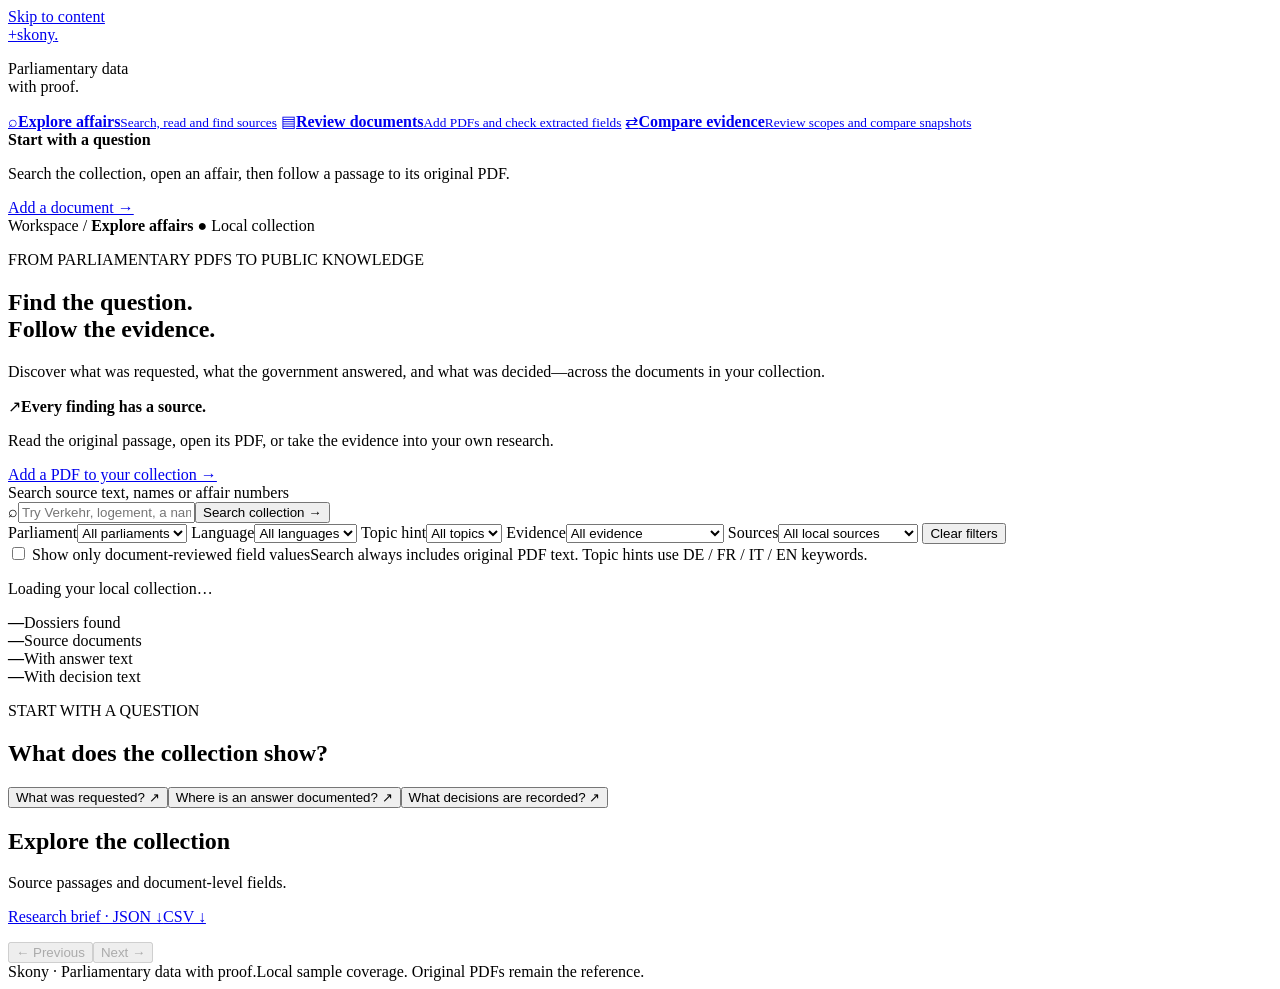
==== track_2a/web/explore.html @ 5239dd5f "Sync active implementation, requirements, public data and verified documentation" ====
<!doctype html>
<html lang="en">
<head>
  <meta charset="utf-8"><meta name="viewport" content="width=device-width, initial-scale=1">
  <title>Skony · Explore affairs</title>
  <link rel="stylesheet" href="/explore.css"><script src="/explore.js" defer></script>
  <link rel="stylesheet" href="/workspace.css">
  <script src="/profile.js" defer></script>
</head>
<body>
  <a class="skip-link" href="#main-content">Skip to content</a>
  <div class="app-shell">
    <aside class="workspace-sidebar">
      <a class="brand" href="/" aria-label="Skony home"><span class="brand-mark" aria-hidden="true">+</span>skony<span class="brand-dot">.</span></a>
      <p class="brand-caption">Parliamentary data<br>with proof.</p>
      <nav class="workspace-nav" aria-label="Workspace">
        <a href="/explore" aria-current="page"><span class="nav-icon" aria-hidden="true">⌕</span><span><strong>Explore affairs</strong><small>Search, read and find sources</small></span></a>
        <a href="/"><span class="nav-icon" aria-hidden="true">▤</span><span><strong>Review documents</strong><small>Add PDFs and check extracted fields</small></span></a>
        <a href="/scoped"><span class="nav-icon" aria-hidden="true">⇄</span><span><strong>Compare evidence</strong><small>Review scopes and compare snapshots</small></span></a>
      </nav>
      <div class="workspace-guide"><strong>Start with a question</strong><p>Search the collection, open an affair, then follow a passage to its original PDF.</p><a href="/">Add a document →</a></div>
    </aside>
  <main id="main-content" tabindex="-1">
  <header class="topbar workspace-topbar">
    <span class="breadcrumb">Workspace <span>/</span> <strong>Explore affairs</strong></span>
    <span class="local"><span aria-hidden="true">●</span> Local collection</span>
  </header>
    <section class="intro" aria-labelledby="heading">
      <div><p class="eyebrow">FROM PARLIAMENTARY PDFS TO PUBLIC KNOWLEDGE</p><h1 id="heading">Find the question.<br>Follow the evidence.</h1><p class="lede">Discover what was requested, what the government answered, and what was decided—across the documents in your collection.</p></div>
      <aside class="intro-note"><span class="note-symbol" aria-hidden="true">↗</span><strong>Every finding has a source.</strong><p>Read the original passage, open its PDF, or take the evidence into your own research.</p><a href="/">Add a PDF to your collection →</a></aside>
    </section>
    <form id="search-form" class="search-form" role="search">
      <label class="search-label" for="query">Search source text, names or affair numbers</label>
      <div class="search-row"><span aria-hidden="true">⌕</span><input id="query" name="q" maxlength="250" placeholder="Try Verkehr, logement, a name, or an affair number" autocomplete="off"><button class="primary" type="submit">Search collection <span aria-hidden="true">→</span></button></div>
      <div class="filters">
        <label>Parliament<select id="body"><option value="">All parliaments</option></select></label>
        <label>Language<select id="language"><option value="">All languages</option></select></label>
        <label>Topic hint<select id="topic"><option value="">All topics</option></select></label>
        <label>Evidence<select id="evidence"><option value="">All evidence</option><option value="request">Request text located</option><option value="answer">Answer text located</option><option value="decision">Decision text located</option><option value="no_answer">No answer text located</option><option value="needs_extraction">Not yet extracted</option></select></label>
        <label>Sources<select id="sources"><option value="all">All local sources</option><option value="real">Real documents</option><option value="practice">Practice documents</option></select></label>
        <button class="text-button" id="reset" type="button">Clear filters</button>
      </div>
      <div class="search-foot"><label class="check"><input id="reviewed-only" type="checkbox"> Show only document-reviewed field values</label><span>Search always includes original PDF text. Topic hints use DE / FR / IT / EN keywords.</span></div>
    </form>
    <p id="message" role="status" aria-live="polite">Loading your local collection…</p>
    <section class="stats" aria-label="Evidence coverage in current results">
      <div><strong id="stat-dossiers">—</strong><span>Dossiers found</span></div><div><strong id="stat-documents">—</strong><span>Source documents</span></div><div><strong id="stat-answers">—</strong><span>With answer text</span></div><div><strong id="stat-decisions">—</strong><span>With decision text</span></div>
    </section>
    <section class="questions" aria-labelledby="questions-heading"><div><p class="eyebrow">START WITH A QUESTION</p><h2 id="questions-heading">What does the collection show?</h2></div><div class="question-buttons"><button type="button" data-evidence="request">What was requested? ↗</button><button type="button" data-evidence="answer">Where is an answer documented? ↗</button><button type="button" data-evidence="decision">What decisions are recorded? ↗</button></div></section>
    <section class="collection" aria-labelledby="results-heading">
      <div class="section-heading"><div><h2 id="results-heading">Explore the collection</h2><p id="results-caption">Source passages and document-level fields.</p></div><div class="export-actions"><a id="export-json" class="button secondary" href="/api/explorer/export?format=json" download>Research brief · JSON ↓</a><a id="export-csv" class="button secondary" href="/api/explorer/export?format=csv" download>CSV ↓</a></div></div>
      <p id="coverage-note" class="coverage-note"></p>
      <div id="results" class="results"></div>
      <div id="empty" class="empty" hidden><span aria-hidden="true">⌕</span><h3>No matching dossiers</h3><p>Try fewer words, clear a filter, or add a PDF to your local collection.</p><a href="/">Add or extract a document →</a></div>
      <div class="pagination"><button id="previous" type="button" class="button secondary" disabled>← Previous</button><span id="page-caption"></span><button id="next" type="button" class="button secondary" disabled>Next →</button></div>
    </section>
    <footer><span>Skony · Parliamentary data with proof.</span><span>Local sample coverage. Original PDFs remain the reference.</span></footer>
  </main>
  </div>
  <dialog id="dossier-dialog" aria-labelledby="dossier-title">
    <div class="dialog-top"><span class="eyebrow">AFFAIR DOSSIER</span><button id="close-dossier" type="button" class="button secondary">Close ×</button></div>
    <div id="dossier-content"><p>Loading dossier…</p></div>
  </dialog>
  <dialog id="evidence-dialog" aria-labelledby="evidence-title"><div class="dialog-top"><h2 id="evidence-title">Source passage</h2><button id="close-evidence" type="button" class="button secondary">Close ×</button></div><p id="evidence-caption"></p><pre id="source-text" tabindex="0"></pre><a id="source-pdf" class="button primary" target="_blank" rel="noopener">Open original PDF ↗</a></dialog>
</body>
</html>
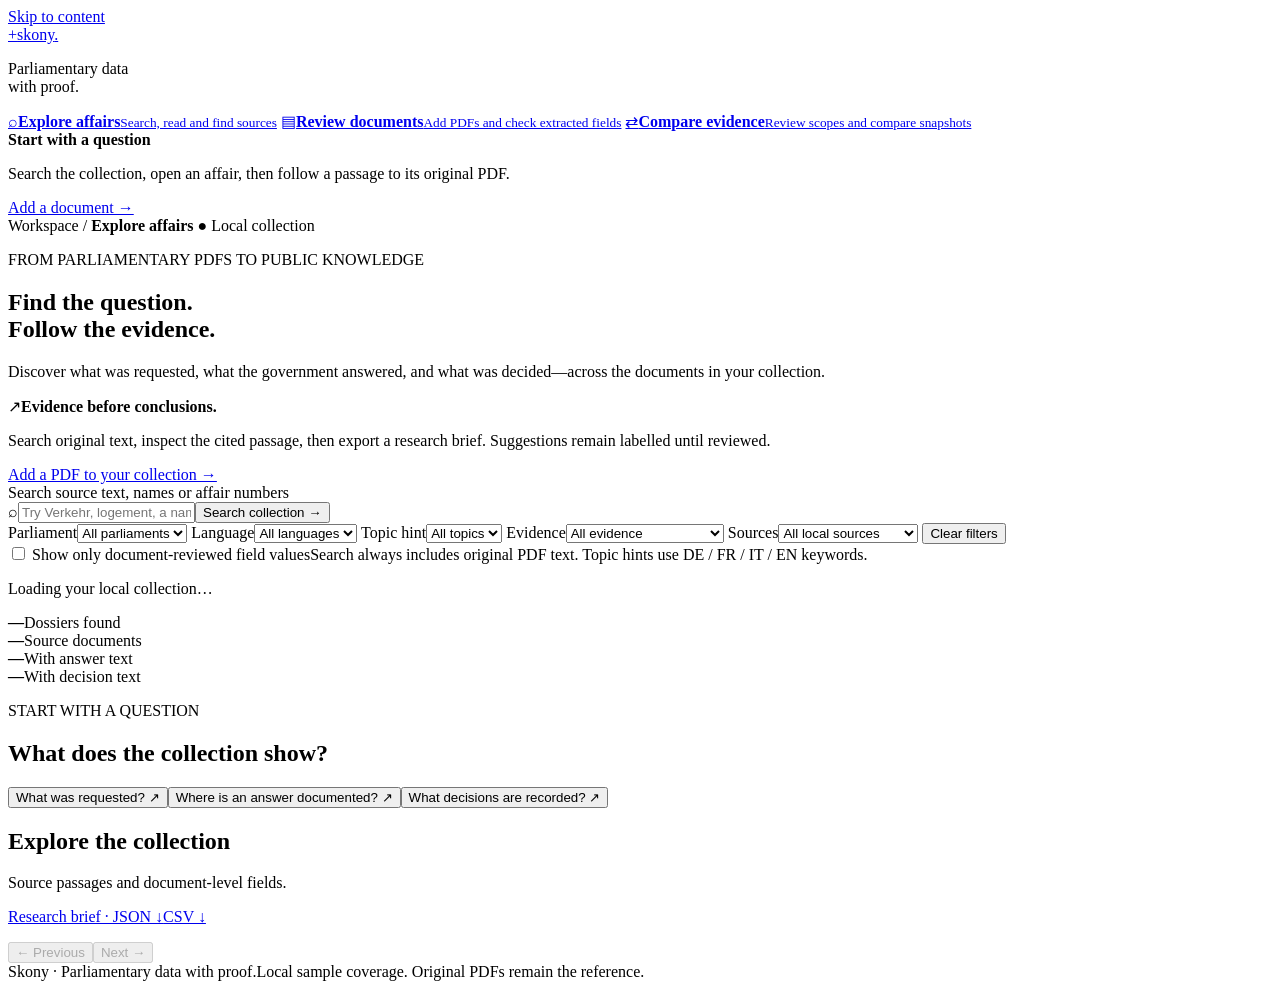
==== commit 8c52ce95: "Improve judge-facing onboarding: quick tour, 3-step workflow strip, refreshed workbench styling" ====
--- a/track_2a/web/explore.html
+++ b/track_2a/web/explore.html
@@ -27,7 +27,7 @@
   </header>
     <section class="intro" aria-labelledby="heading">
       <div><p class="eyebrow">FROM PARLIAMENTARY PDFS TO PUBLIC KNOWLEDGE</p><h1 id="heading">Find the question.<br>Follow the evidence.</h1><p class="lede">Discover what was requested, what the government answered, and what was decided—across the documents in your collection.</p></div>
-      <aside class="intro-note"><span class="note-symbol" aria-hidden="true">↗</span><strong>Every finding has a source.</strong><p>Read the original passage, open its PDF, or take the evidence into your own research.</p><a href="/">Add a PDF to your collection →</a></aside>
+      <aside class="intro-note"><span class="note-symbol" aria-hidden="true">↗</span><strong>Evidence before conclusions.</strong><p>Search original text, inspect the cited passage, then export a research brief. Suggestions remain labelled until reviewed.</p><a href="/">Add a PDF to your collection →</a></aside>
     </section>
     <form id="search-form" class="search-form" role="search">
       <label class="search-label" for="query">Search source text, names or affair numbers</label>
